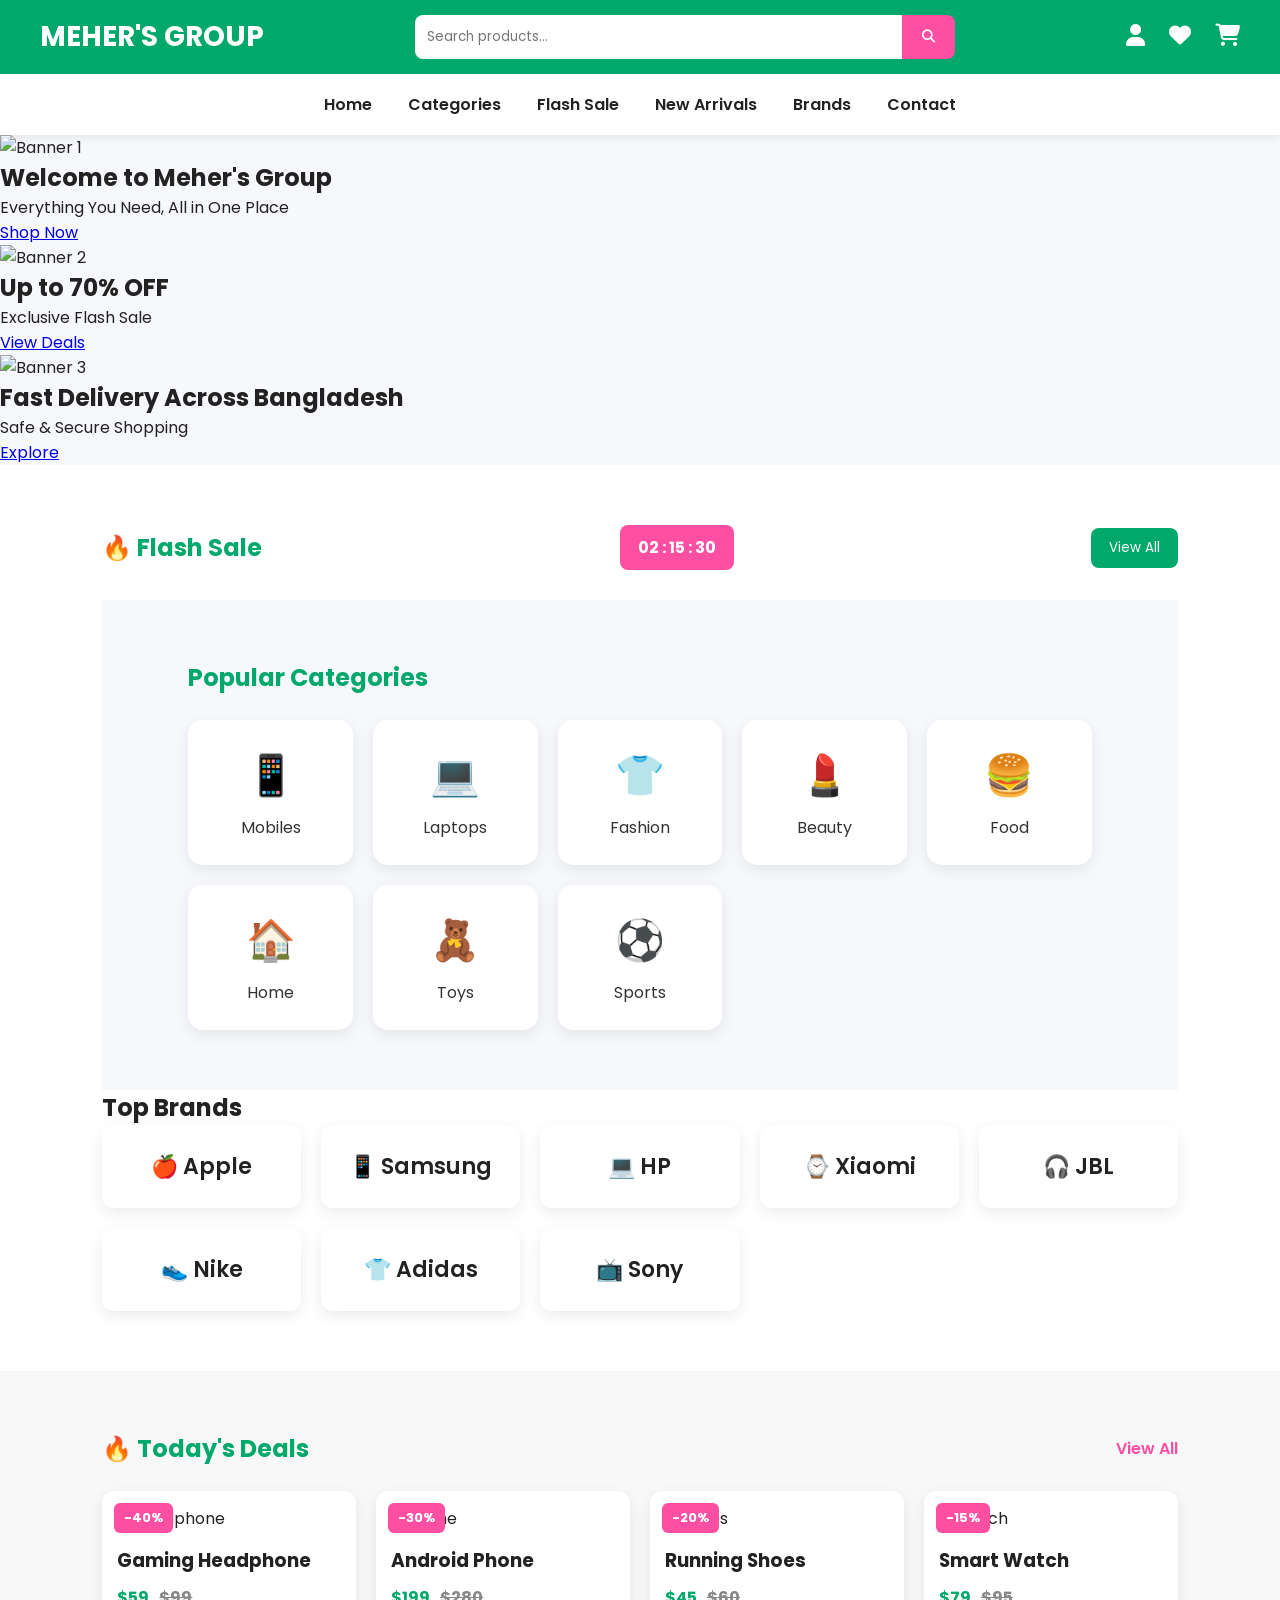
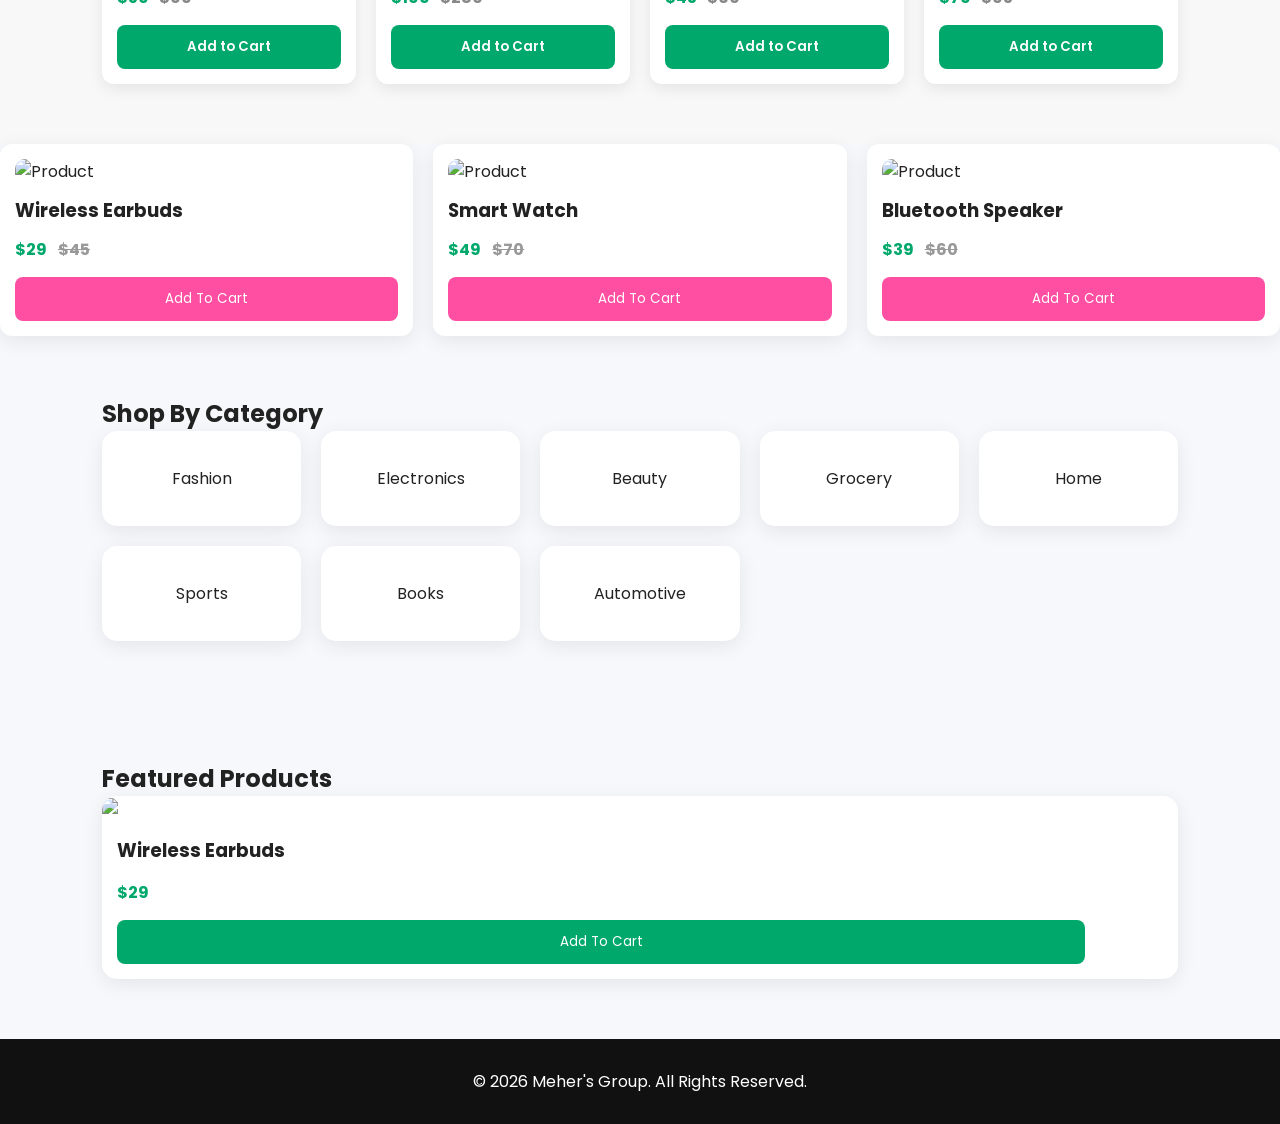
==== index.html @ bae9eb51 "Update index.html" ====
<!DOCTYPE html>
<html lang="en">
<head>
    <meta charset="UTF-8">
    <meta name="viewport" content="width=device-width, initial-scale=1.0">
    <title>Meher's Group - Shop Everything</title>

   <link rel="stylesheet" href="style.css">
    <link rel="stylesheet"
    href="https://cdnjs.cloudflare.com/ajax/libs/font-awesome/6.7.0/css/all.min.css">
</head>

<body>

<header class="header">

<div class="logo">
<h2>MEHER'S GROUP</h2>
</div>

<div class="search-box">
<input type="text" placeholder="Search products...">
<button><i class="fas fa-search"></i></button>
</div>

<div class="icons">
<i class="fas fa-user"></i>
<i class="fas fa-heart"></i>
<i class="fas fa-shopping-cart"></i>
</div>

</header>

<nav class="navbar">
<ul>
<li><a href="#">Home</a></li>
<li><a href="#">Categories</a></li>
<li><a href="#">Flash Sale</a></li>
<li><a href="#">New Arrivals</a></li>
<li><a href="#">Brands</a></li>
<li><a href="#">Contact</a></li>
</ul>
</nav>

<section class="hero-slider">

    <div class="slide active">
        <img src="https://picsum.photos/1400/500?random=1" alt="Banner 1">
        <div class="slide-content">
            <h1>Welcome to Meher's Group</h1>
            <p>Everything You Need, All in One Place</p>
            <a href="#" class="btn">Shop Now</a>
        </div>
    </div>

    <div class="slide">
        <img src="https://picsum.photos/1400/500?random=2" alt="Banner 2">
        <div class="slide-content">
            <h1>Up to 70% OFF</h1>
            <p>Exclusive Flash Sale</p>
            <a href="#" class="btn">View Deals</a>
        </div>
    </div>

    <div class="slide">
        <img src="https://picsum.photos/1400/500?random=3" alt="Banner 3">
        <div class="slide-content">
            <h1>Fast Delivery Across Bangladesh</h1>
            <p>Safe & Secure Shopping</p>
            <a href="#" class="btn">Explore</a>
        </div>
    </div>

</section>
<section class="flash-sale">

    <div class="flash-header">
        <h2>🔥 Flash Sale</h2>
        <span class="timer">02 : 15 : 30</span>
        <button>View All</button>
    </div>
<section class="popular-categories">

    <h2>Popular Categories</h2>

    <div class="category-grid">

        <div class="category-box">
            📱
            <p>Mobiles</p>
        </div>

        <div class="category-box">
            💻
            <p>Laptops</p>
        </div>

        <div class="category-box">
            👕
            <p>Fashion</p>
        </div>

        <div class="category-box">
            💄
            <p>Beauty</p>
        </div>

        <div class="category-box">
            🍔
            <p>Food</p>
        </div>

        <div class="category-box">
            🏠
            <p>Home</p>
        </div>

        <div class="category-box">
            🧸
            <p>Toys</p>
        </div>

        <div class="category-box">
            ⚽
            <p>Sports</p>
        </div>

    </div>

</section
    <section class="top-brands">

    <h2>Top Brands</h2>

    <div class="brands-grid">

        <div class="brand-card">🍎 Apple</div>
        <div class="brand-card">📱 Samsung</div>
        <div class="brand-card">💻 HP</div>
        <div class="brand-card">⌚ Xiaomi</div>
        <div class="brand-card">🎧 JBL</div>
        <div class="brand-card">👟 Nike</div>
        <div class="brand-card">👕 Adidas</div>
        <div class="brand-card">📺 Sony</div>

    </div>

</section>
    <section class="today-deals">

    <div class="section-title">
        <h2>🔥 Today's Deals</h2>
        <a href="#">View All</a>
    </div>

    <div class="deals-grid">

        <div class="deal-card">
            <span class="discount">-40%</span>
            <img src="https://via.placeholder.com/250x250" alt="Headphone">
            <h3>Gaming Headphone</h3>
            <div class="price">
                <strong>$59</strong>
                <del>$99</del>
            </div>
            <button>Add to Cart</button>
        </div>

        <div class="deal-card">
            <span class="discount">-30%</span>
            <img src="https://via.placeholder.com/250x250" alt="Phone">
            <h3>Android Phone</h3>
            <div class="price">
                <strong>$199</strong>
                <del>$280</del>
            </div>
            <button>Add to Cart</button>
        </div>

        <div class="deal-card">
            <span class="discount">-20%</span>
            <img src="https://via.placeholder.com/250x250" alt="Shoes">
            <h3>Running Shoes</h3>
            <div class="price">
                <strong>$45</strong>
                <del>$60</del>
            </div>
            <button>Add to Cart</button>
        </div>

        <div class="deal-card">
            <span class="discount">-15%</span>
            <img src="https://via.placeholder.com/250x250" alt="Watch">
            <h3>Smart Watch</h3>
            <div class="price">
                <strong>$79</strong>
                <del>$95</del>
            </div>
            <button>Add to Cart</button>
        </div>

    </div>

</section>
    <div class="flash-products">

        <div class="flash-card">
            <img src="https://via.placeholder.com/220x220" alt="Product">
            <h3>Wireless Earbuds</h3>
            <p class="price">$29 <span>$45</span></p>
            <button>Add To Cart</button>
        </div>

        <div class="flash-card">
            <img src="https://via.placeholder.com/220x220" alt="Product">
            <h3>Smart Watch</h3>
            <p class="price">$49 <span>$70</span></p>
            <button>Add To Cart</button>
        </div>

        <div class="flash-card">
            <img src="https://via.placeholder.com/220x220" alt="Product">
            <h3>Bluetooth Speaker</h3>
            <p class="price">$39 <span>$60</span></p>
            <button>Add To Cart</button>
        </div>

    </div>

</section>
<section class="categories">

<h2>Shop By Category</h2>

<div class="grid">

<div class="card">Fashion</div>
<div class="card">Electronics</div>
<div class="card">Beauty</div>
<div class="card">Grocery</div>
<div class="card">Home</div>
<div class="card">Sports</div>
<div class="card">Books</div>
<div class="card">Automotive</div>

</div>

</section>

<section class="products">

<h2>Featured Products</h2>

<div class="product-grid">

<!-- Product Card -->

<div class="product">

<img src="assets/images/product1.jpg">

<h3>Wireless Earbuds</h3>

<p>$29</p>

<button>Add To Cart</button>

</div>

</div>

</section>

<footer>

<p>© 2026 Meher's Group. All Rights Reserved.</p>

</footer>

<script src="app.js"></script>

</body>
</html>
---- style.css ----
/* Google Font */
@import url('https://fonts.googleapis.com/css2?family=Poppins:wght@300;400;500;600;700&display=swap');

*{
    margin:0;
    padding:0;
    box-sizing:border-box;
    font-family:'Poppins',sans-serif;
}

body{
    background:#f7f8fc;
    color:#222;
}

/* Header */
.header{
    display:flex;
    justify-content:space-between;
    align-items:center;
    padding:15px 40px;
    background:#00A86B;
    color:#fff;
    position:sticky;
    top:0;
    z-index:1000;
}

.logo h2{
    color:#fff;
    font-size:28px;
    font-weight:700;
}

.search-box{
    width:45%;
    display:flex;
}

.search-box input{
    width:100%;
    padding:12px;
    border:none;
    border-radius:8px 0 0 8px;
    outline:none;
}

.search-box button{
    background:#FF4FA3;
    color:white;
    border:none;
    padding:0 20px;
    border-radius:0 8px 8px 0;
    cursor:pointer;
}

/* Icons */
.icons i{
    margin-left:20px;
    font-size:22px;
    cursor:pointer;
    transition:.3s;
}

.icons i:hover{
    color:#FF4FA3;
}

/* Navbar */
.navbar{
    background:#fff;
    box-shadow:0 3px 10px rgba(0,0,0,.08);
}

.navbar ul{
    display:flex;
    justify-content:center;
    list-style:none;
}

.navbar li{
    margin:18px;
}

.navbar a{
    text-decoration:none;
    color:#222;
    font-weight:600;
}

.navbar a:hover{
    color:#00A86B;
}

/* Hero */
.hero{
    text-align:center;
    padding:80px 20px;
    background:linear-gradient(135deg,#00A86B,#FF4FA3);
    color:white;
}

.hero h1{
    font-size:48px;
}

.hero p{
    margin:20px 0;
    font-size:18px;
}

.hero button{
    background:white;
    color:#00A86B;
    border:none;
    padding:15px 35px;
    border-radius:30px;
    font-size:16px;
    font-weight:bold;
    cursor:pointer;
}

.hero button:hover{
    background:#FF4FA3;
    color:white;
}

/* Categories */
.categories{
    padding:60px 8%;
}

.grid{
    display:grid;
    grid-template-columns:repeat(auto-fit,minmax(180px,1fr));
    gap:20px;
}

.card{
    background:white;
    padding:35px;
    text-align:center;
    border-radius:15px;
    box-shadow:0 5px 20px rgba(0,0,0,.08);
    transition:.3s;
}

.card:hover{
    transform:translateY(-8px);
}

/* Products */
.products{
    padding:60px 8%;
}

.product-grid{
    display:grid;
    grid-template-columns:repeat(auto-fit,minmax(250px,1fr));
    gap:25px;
}

.product{
    background:white;
    border-radius:15px;
    overflow:hidden;
    box-shadow:0 5px 20px rgba(0,0,0,.08);
    transition:.3s;
}

.product:hover{
    transform:translateY(-8px);
}

.product img{
    width:100%;
}

.product h3{
    padding:15px;
}

.product p{
    color:#00A86B;
    font-weight:bold;
    padding:0 15px;
}

.product button{
    width:90%;
    margin:15px;
    background:#00A86B;
    color:white;
    border:none;
    padding:12px;
    border-radius:8px;
    cursor:pointer;
}

.product button:hover{
    background:#FF4FA3;
}

/* Footer */
footer{
    background:#111;
    color:white;
    text-align:center;
    padding:30px;
}

/* Mobile */
@media(max-width:768px){

.header{
    flex-direction:column;
    gap:15px;
}

.search-box{
    width:100%;
}

.navbar ul{
    flex-wrap:wrap;
}

.hero h1{
    font-size:32px;
}

}
/* Flash Sale */
.flash-sale{
    padding:60px 8%;
    background:#fff;
}

.flash-header{
    display:flex;
    justify-content:space-between;
    align-items:center;
    margin-bottom:30px;
}

.flash-header h2{
    color:#00A86B;
}

.timer{
    background:#FF4FA3;
    color:#fff;
    padding:10px 18px;
    border-radius:8px;
    font-weight:bold;
}

.flash-header button{
    background:#00A86B;
    color:#fff;
    border:none;
    padding:10px 18px;
    border-radius:8px;
    cursor:pointer;
}

.flash-products{
    display:grid;
    grid-template-columns:repeat(auto-fit,minmax(220px,1fr));
    gap:20px;
}

.flash-card{
    background:#fff;
    border-radius:12px;
    box-shadow:0 5px 20px rgba(0,0,0,.08);
    padding:15px;
    transition:.3s;
}

.flash-card:hover{
    transform:translateY(-8px);
}

.flash-card img{
    width:100%;
    border-radius:10px;
}

.flash-card h3{
    margin:12px 0;
}

.price{
    color:#00A86B;
    font-weight:bold;
}

.price span{
    color:#999;
    text-decoration:line-through;
    margin-left:8px;
}

.flash-card button{
    width:100%;
    margin-top:15px;
    background:#FF4FA3;
    color:#fff;
    border:none;
    padding:12px;
    border-radius:8px;
    cursor:pointer;
}
/* Popular Categories */

.popular-categories{
    padding:60px 8%;
    background:#f7f8fc;
}

.popular-categories h2{
    margin-bottom:25px;
    color:#00A86B;
}

.category-grid{
    display:grid;
    grid-template-columns:repeat(auto-fit,minmax(140px,1fr));
    gap:20px;
}

.category-box{
    background:#fff;
    border-radius:15px;
    padding:25px;
    text-align:center;
    font-size:40px;
    cursor:pointer;
    transition:.3s;
    box-shadow:0 5px 15px rgba(0,0,0,.08);
}

.category-box p{
    font-size:16px;
    margin-top:10px;
    color:#333;
}

.category-box:hover{
    background:#00A86B;
    color:#fff;
    transform:translateY(-8px);
}

.category-box:hover p{
    color:#fff;
}
/* Top Brands */

.top-brands{
    padding:60px 8%;
    background:#ffffff;
}

.top-brands h2{
    color:#00A86B;
    margin-bottom:25px;
}

.brands-grid{
    display:grid;
    grid-template-columns:repeat(auto-fit,minmax(180px,1fr));
    gap:20px;
}

.brand-card{
    background:#fff;
    border-radius:12px;
    padding:25px;
    text-align:center;
    font-size:22px;
    font-weight:600;
    box-shadow:0 5px 15px rgba(0,0,0,.08);
    transition:.3s;
    cursor:pointer;
}

.brand-card:hover{
    background:#FF4FA3;
    color:#fff;
    transform:translateY(-8px);
}
/* Today's Deals */

.today-deals{
    padding:60px 8%;
    background:#f8f8f8;
}

.section-title{
    display:flex;
    justify-content:space-between;
    align-items:center;
    margin-bottom:25px;
}

.section-title h2{
    color:#00A86B;
}

.section-title a{
    color:#FF4FA3;
    text-decoration:none;
    font-weight:600;
}

.deals-grid{
    display:grid;
    grid-template-columns:repeat(auto-fit,minmax(220px,1fr));
    gap:20px;
}

.deal-card{
    background:#fff;
    border-radius:12px;
    padding:15px;
    position:relative;
    box-shadow:0 5px 15px rgba(0,0,0,.08);
    transition:.3s;
}

.deal-card:hover{
    transform:translateY(-8px);
}

.discount{
    position:absolute;
    top:12px;
    left:12px;
    background:#FF4FA3;
    color:#fff;
    padding:5px 10px;
    border-radius:6px;
    font-size:13px;
    font-weight:bold;
}

.deal-card img{
    width:100%;
    border-radius:10px;
}

.deal-card h3{
    margin:15px 0 10px;
}

.deal-card .price{
    display:flex;
    gap:10px;
    align-items:center;
    margin-bottom:15px;
}

.deal-card del{
    color:#888;
}

.deal-card button{
    width:100%;
    padding:12px;
    border:none;
    border-radius:8px;
    background:#00A86B;
    color:#fff;
    cursor:pointer;
    font-weight:600;
}

.deal-card button:hover{
    background:#FF4FA3;
}
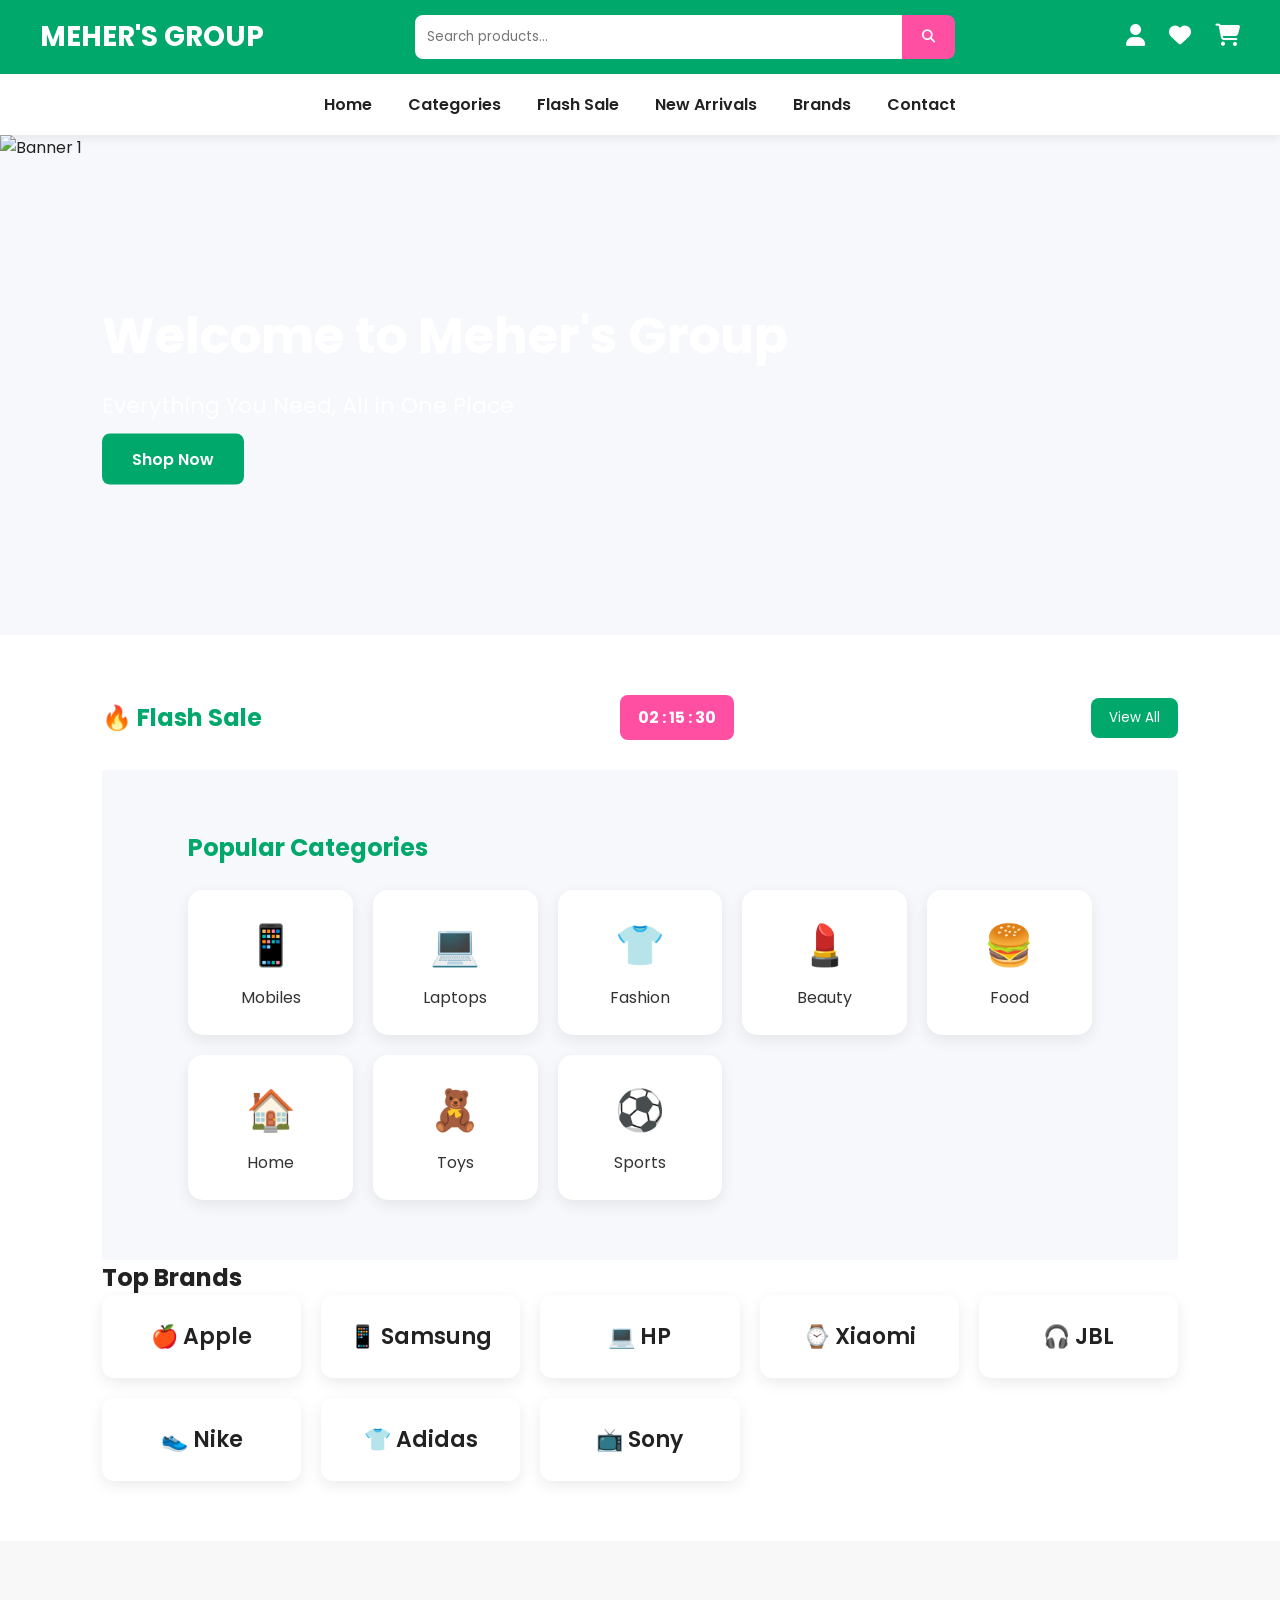
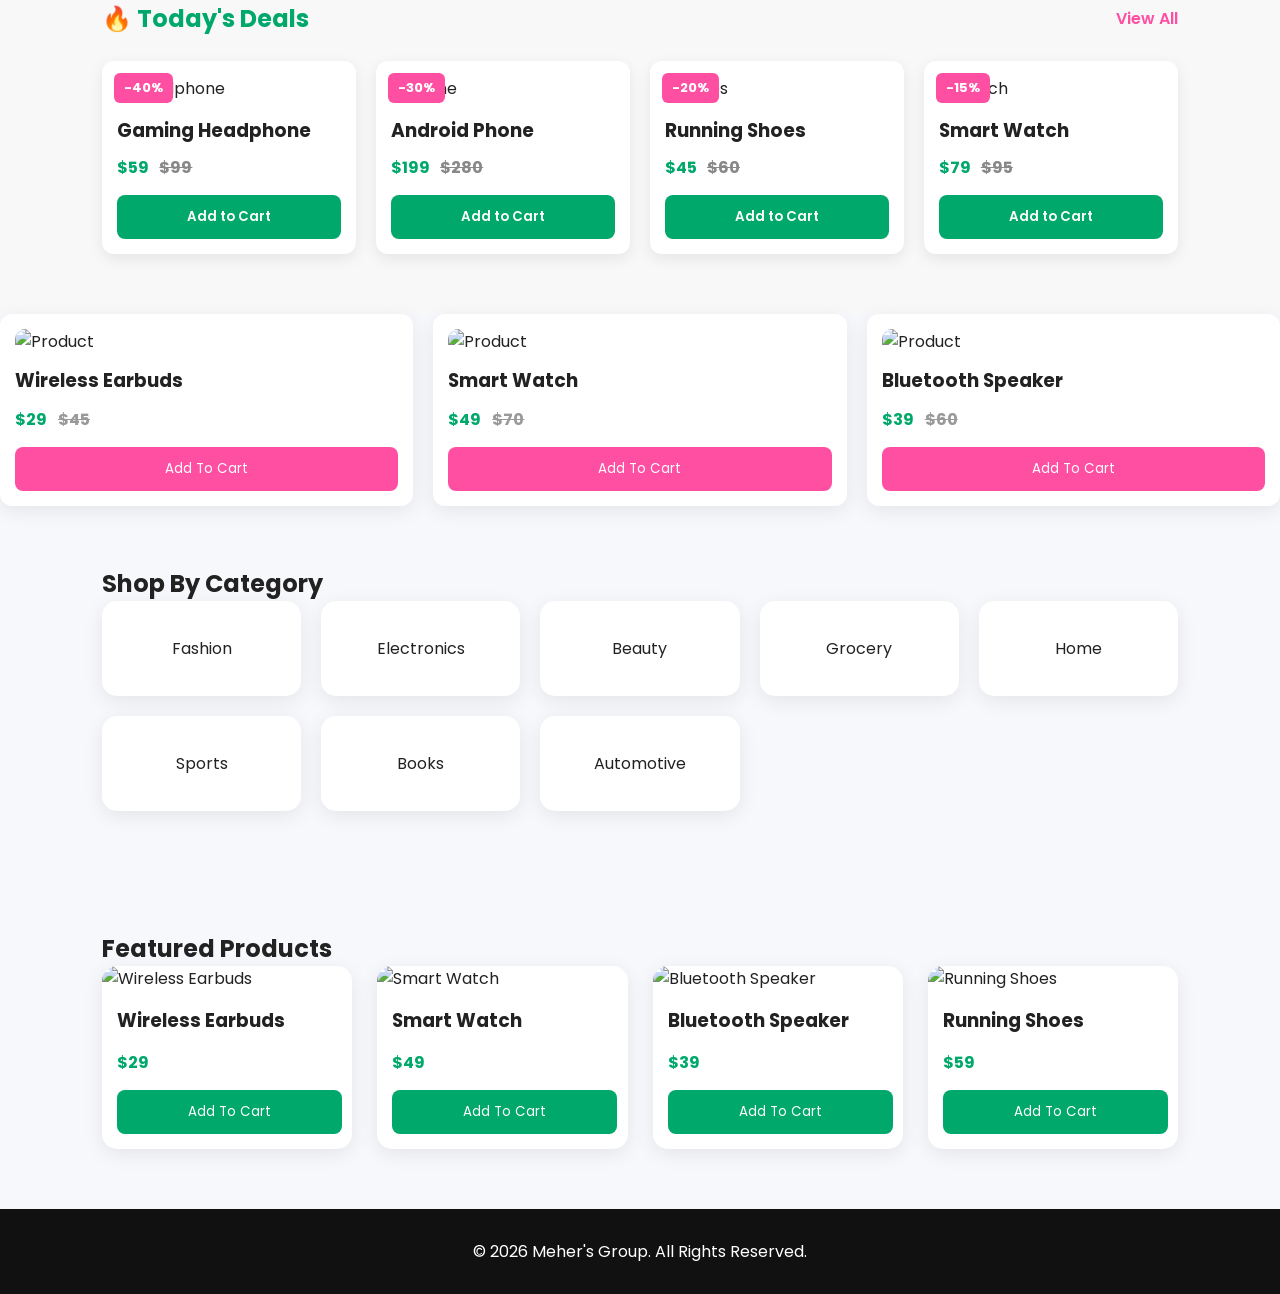
==== commit 1f2939d5: "Update index.html" ====
--- a/index.html
+++ b/index.html
@@ -253,24 +253,65 @@
 
 <div class="product-grid">
 
-<!-- Product Card -->
-
 <div class="product">
 
-<img src="assets/images/product1.jpg">
+<img src="https://via.placeholder.com/250" alt="Wireless Earbuds">
 
 <h3>Wireless Earbuds</h3>
 
 <p>$29</p>
 
-<button>Add To Cart</button>
-
-</div>
-
-</div>
-
-</section>
-
+<button class="add-cart" data-name="Wireless Earbuds" data-price="29">
+Add To Cart
+</button>
+
+</div>
+
+<div class="product">
+
+<img src="https://via.placeholder.com/250" alt="Smart Watch">
+
+<h3>Smart Watch</h3>
+
+<p>$49</p>
+
+<button class="add-cart" data-name="Smart Watch" data-price="49">
+Add To Cart
+</button>
+
+</div>
+
+<div class="product">
+
+<img src="https://via.placeholder.com/250" alt="Bluetooth Speaker">
+
+<h3>Bluetooth Speaker</h3>
+
+<p>$39</p>
+
+<button class="add-cart" data-name="Bluetooth Speaker" data-price="39">
+Add To Cart
+</button>
+
+</div>
+
+<div class="product">
+
+<img src="https://via.placeholder.com/250" alt="Running Shoes">
+
+<h3>Running Shoes</h3>
+
+<p>$59</p>
+
+<button class="add-cart" data-name="Running Shoes" data-price="59">
+Add To Cart
+</button>
+
+</div>
+
+</div>
+
+</section>
 <footer>
 
 <p>© 2026 Meher's Group. All Rights Reserved.</p>
--- a/style.css
+++ b/style.css
@@ -480,3 +480,59 @@
 .deal-card button:hover{
     background:#FF4FA3;
 }
+/* Hero Slider */
+
+.hero-slider{
+    position:relative;
+    width:100%;
+    height:500px;
+    overflow:hidden;
+}
+
+.slide{
+    position:absolute;
+    width:100%;
+    height:100%;
+    display:none;
+}
+
+.slide.active{
+    display:block;
+}
+
+.slide img{
+    width:100%;
+    height:100%;
+    object-fit:cover;
+}
+
+.slide-content{
+    position:absolute;
+    top:50%;
+    left:8%;
+    transform:translateY(-50%);
+    color:#fff;
+}
+
+.slide-content h1{
+    font-size:50px;
+    margin-bottom:15px;
+}
+
+.slide-content p{
+    font-size:22px;
+    margin-bottom:25px;
+}
+
+.btn{
+    background:#00A86B;
+    color:#fff;
+    padding:14px 30px;
+    border-radius:8px;
+    text-decoration:none;
+    font-weight:600;
+}
+
+.btn:hover{
+    background:#FF4FA3;
+}
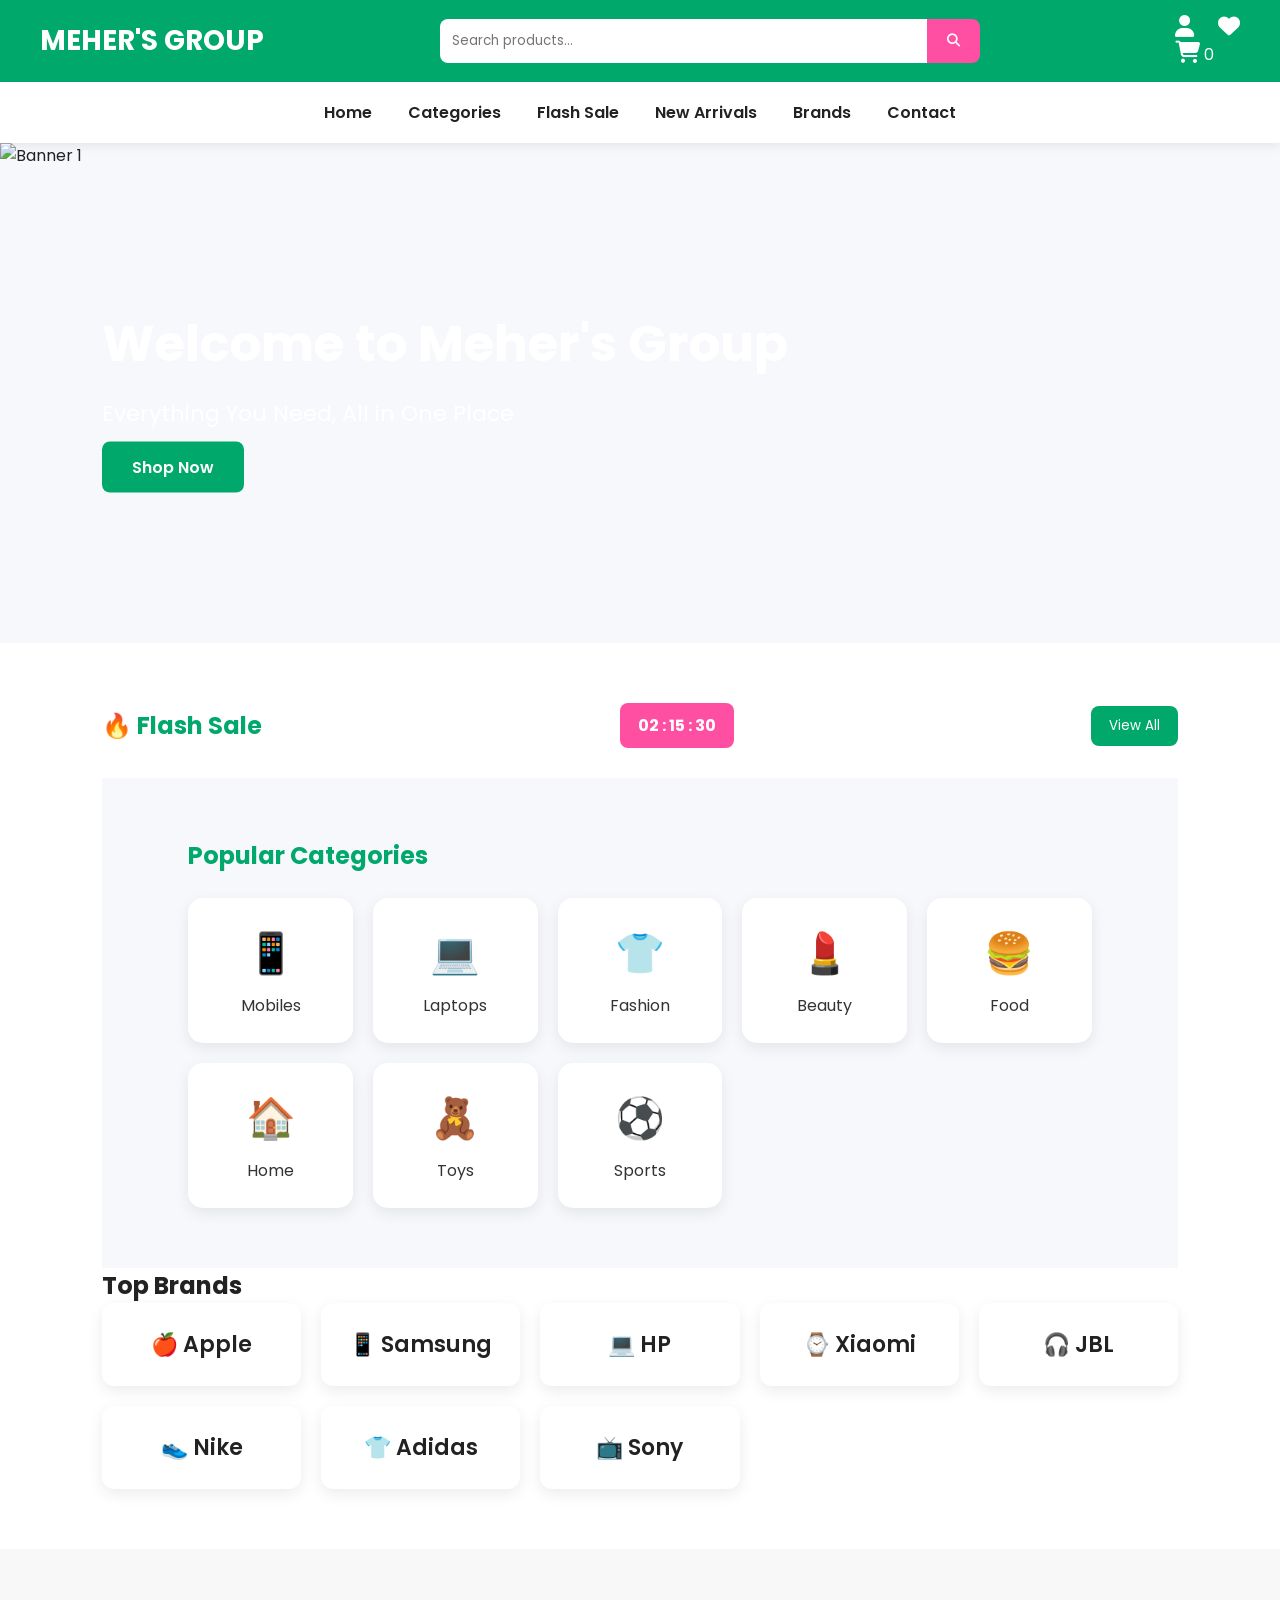
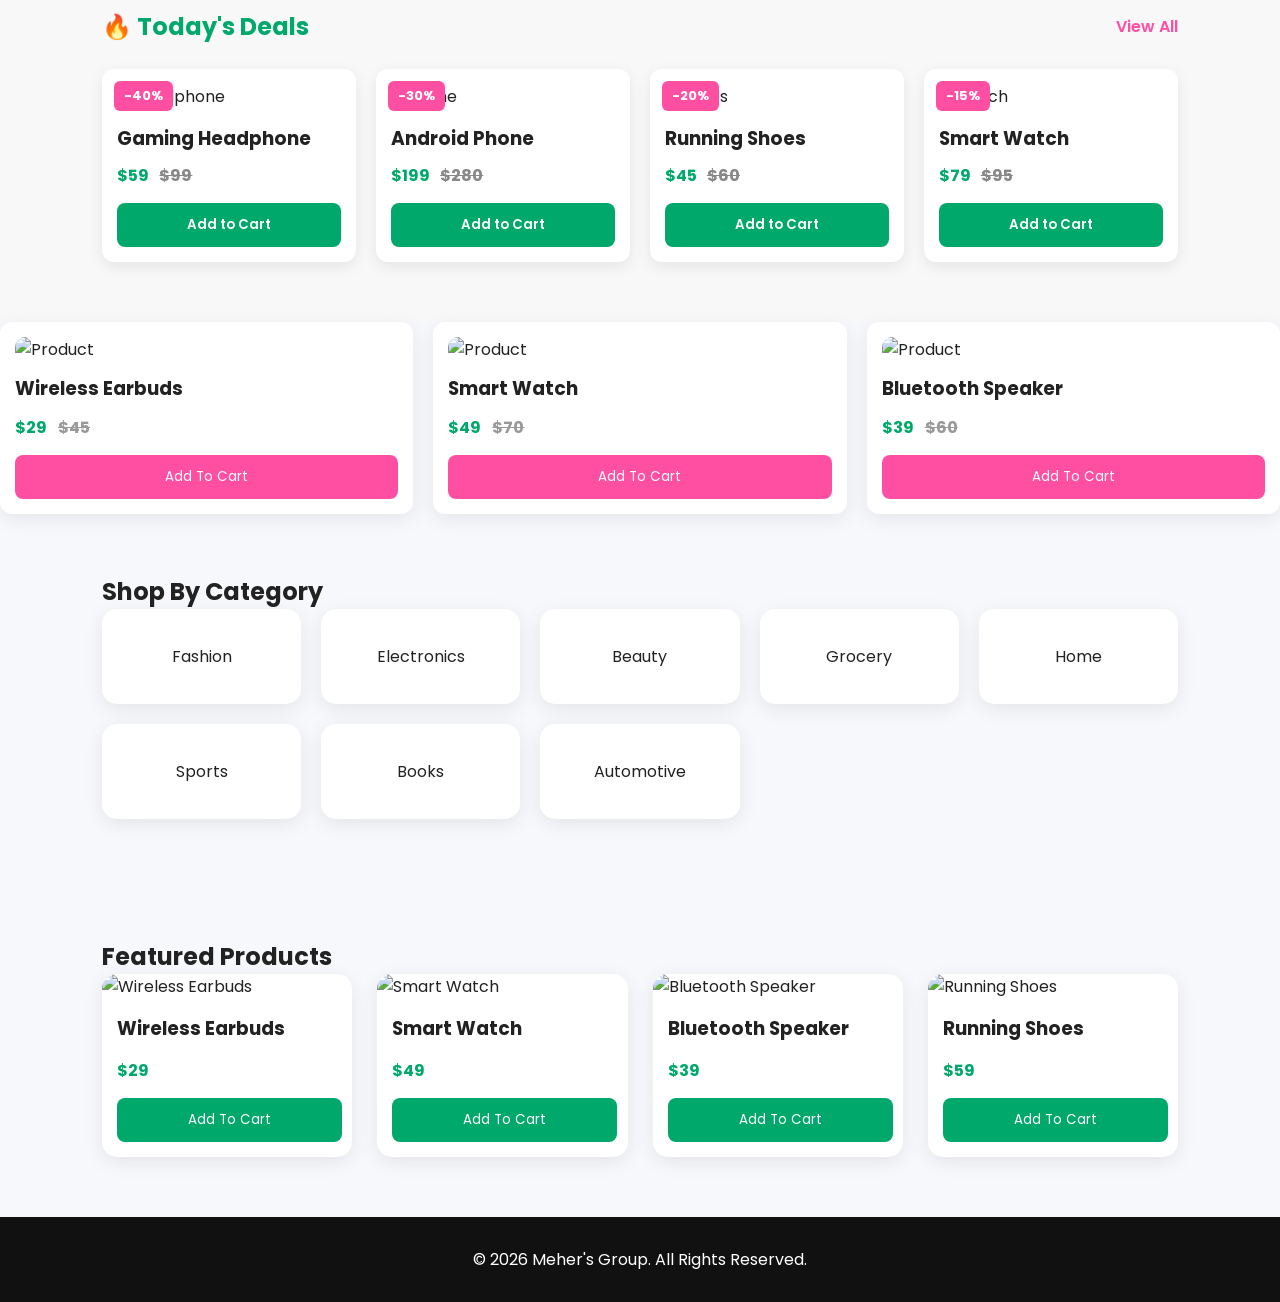
==== commit 042bbf5a: "Update index.html" ====
--- a/index.html
+++ b/index.html
@@ -24,11 +24,19 @@
 </div>
 
 <div class="icons">
+
 <i class="fas fa-user"></i>
+
 <i class="fas fa-heart"></i>
+
+<div class="cart-icon">
 <i class="fas fa-shopping-cart"></i>
-</div>
-
+
+<span id="cart-count">0</span>
+
+</div>
+
+</div>
 </header>
 
 <nav class="navbar">
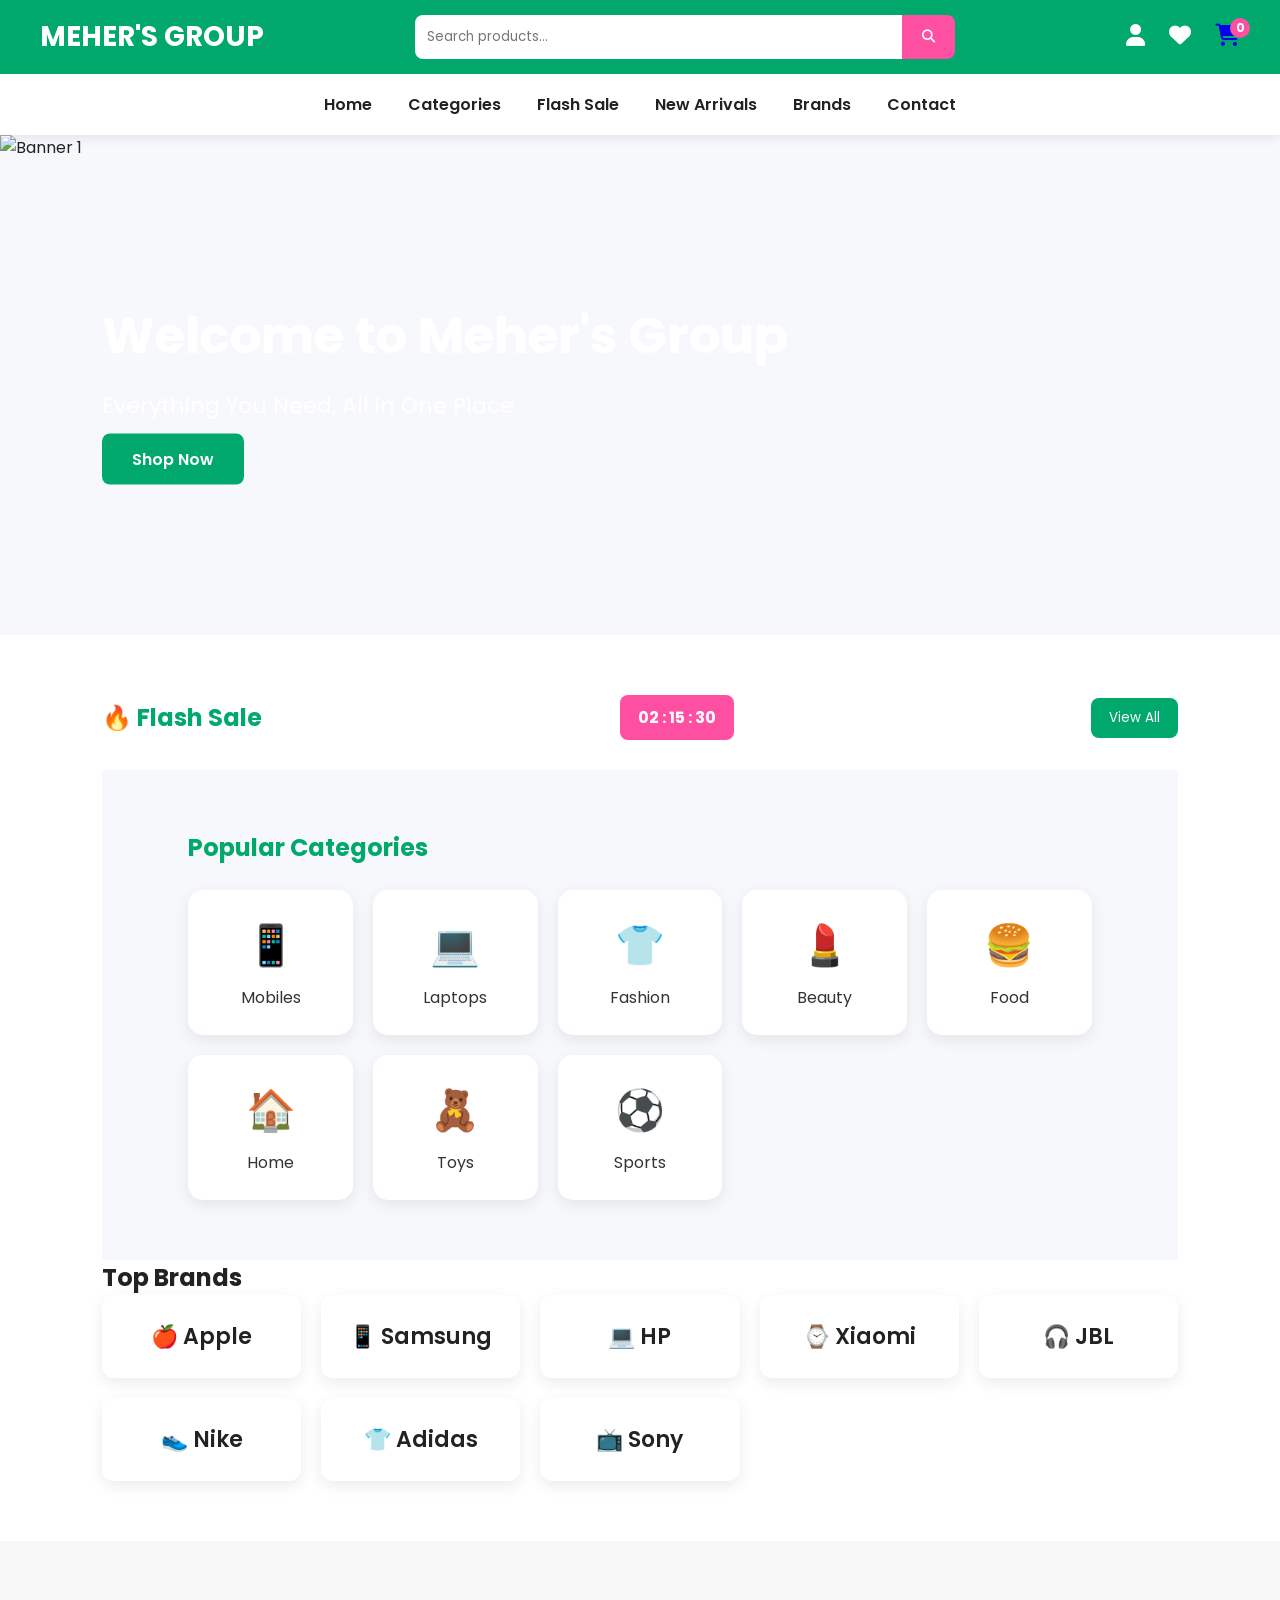
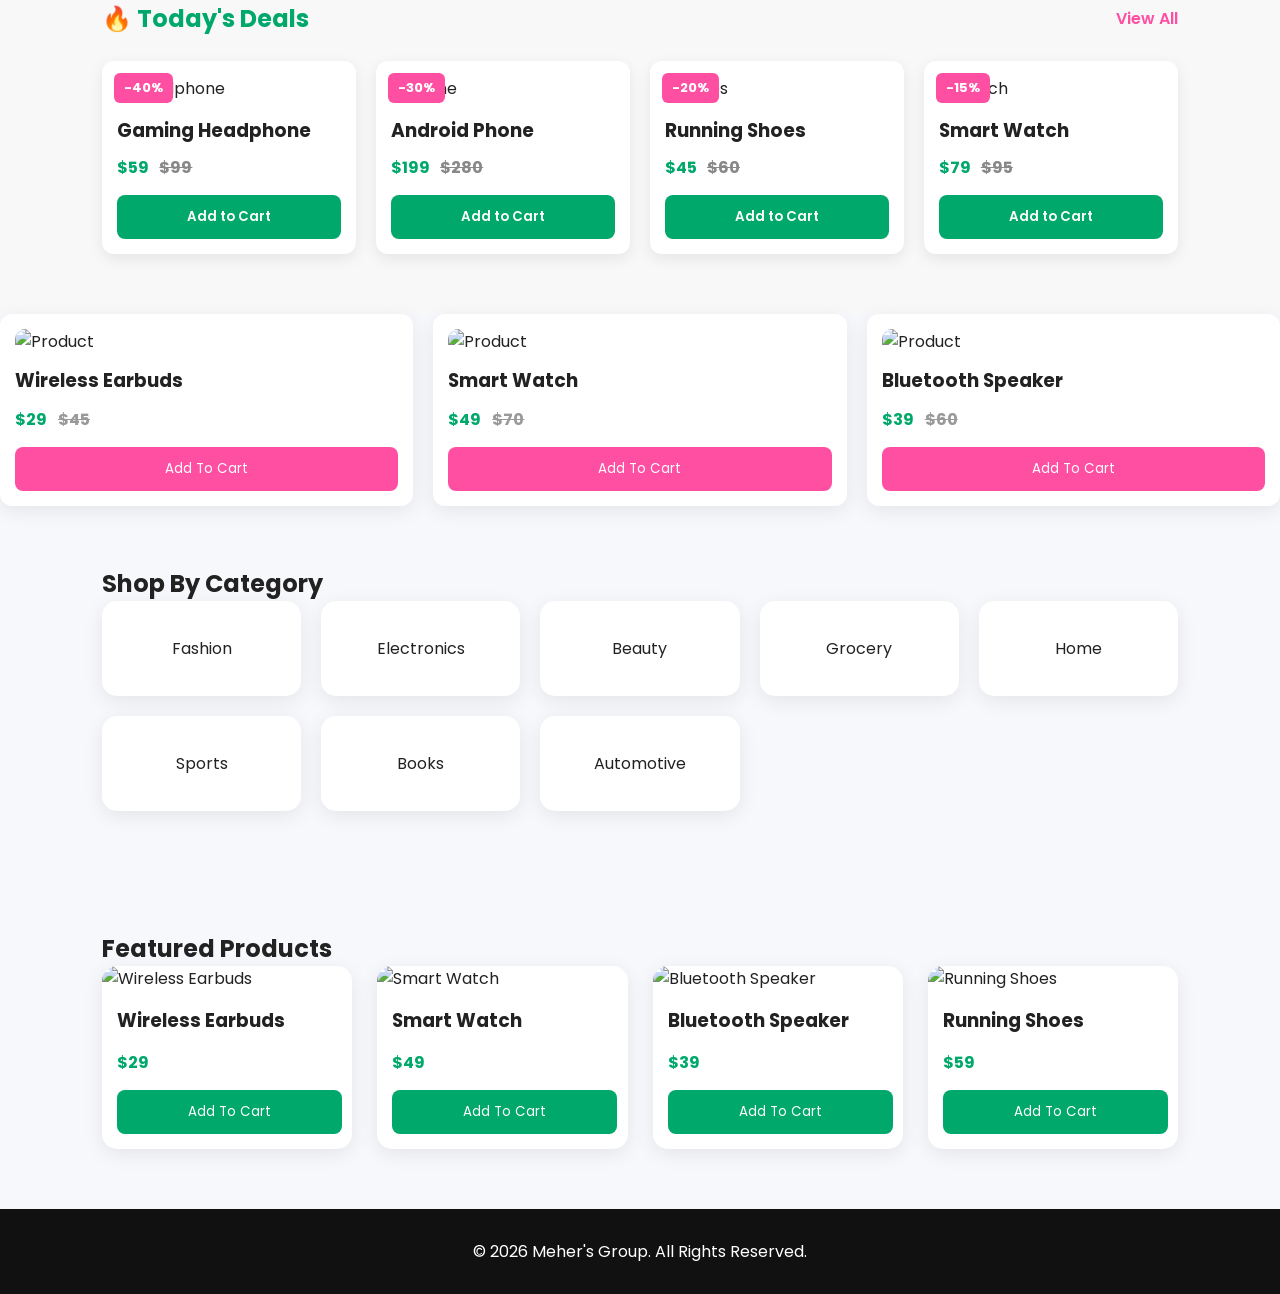
==== commit d107ea53: "Update index.html" ====
--- a/index.html
+++ b/index.html
@@ -29,14 +29,13 @@
 
 <i class="fas fa-heart"></i>
 
-<div class="cart-icon">
-<i class="fas fa-shopping-cart"></i>
-
-<span id="cart-count">0</span>
-
-</div>
-
-</div>
+<a href="cart.html" class="cart-icon">
+    <i class="fas fa-shopping-cart"></i>
+    <span id="cart-count">0</span>
+</a>
+
+</div>
+    
 </header>
 
 <nav class="navbar">
--- a/style.css
+++ b/style.css
@@ -536,3 +536,60 @@
 .btn:hover{
     background:#FF4FA3;
 }
+.cart-icon{
+    position:relative;
+    cursor:pointer;
+}
+
+#cart-count{
+    position:absolute;
+    top:-8px;
+    right:-10px;
+    background:#FF4FA3;
+    color:#fff;
+    width:20px;
+    height:20px;
+    border-radius:50%;
+    display:flex;
+    justify-content:center;
+    align-items:center;
+    font-size:12px;
+    font-weight:bold;
+}
+/* Cart Page */
+
+.cart-page{
+    padding:60px 8%;
+}
+
+.cart-item{
+    display:flex;
+    justify-content:space-between;
+    align-items:center;
+    background:#fff;
+    margin-bottom:15px;
+    padding:20px;
+    border-radius:10px;
+    box-shadow:0 3px 10px rgba(0,0,0,.08);
+}
+
+.cart-item button{
+    background:red;
+    color:#fff;
+    border:none;
+    padding:10px 15px;
+    border-radius:6px;
+    cursor:pointer;
+}
+
+.checkout-btn{
+    margin-top:30px;
+    width:100%;
+    padding:15px;
+    background:#00A86B;
+    color:#fff;
+    border:none;
+    border-radius:10px;
+    font-size:18px;
+    cursor:pointer;
+}
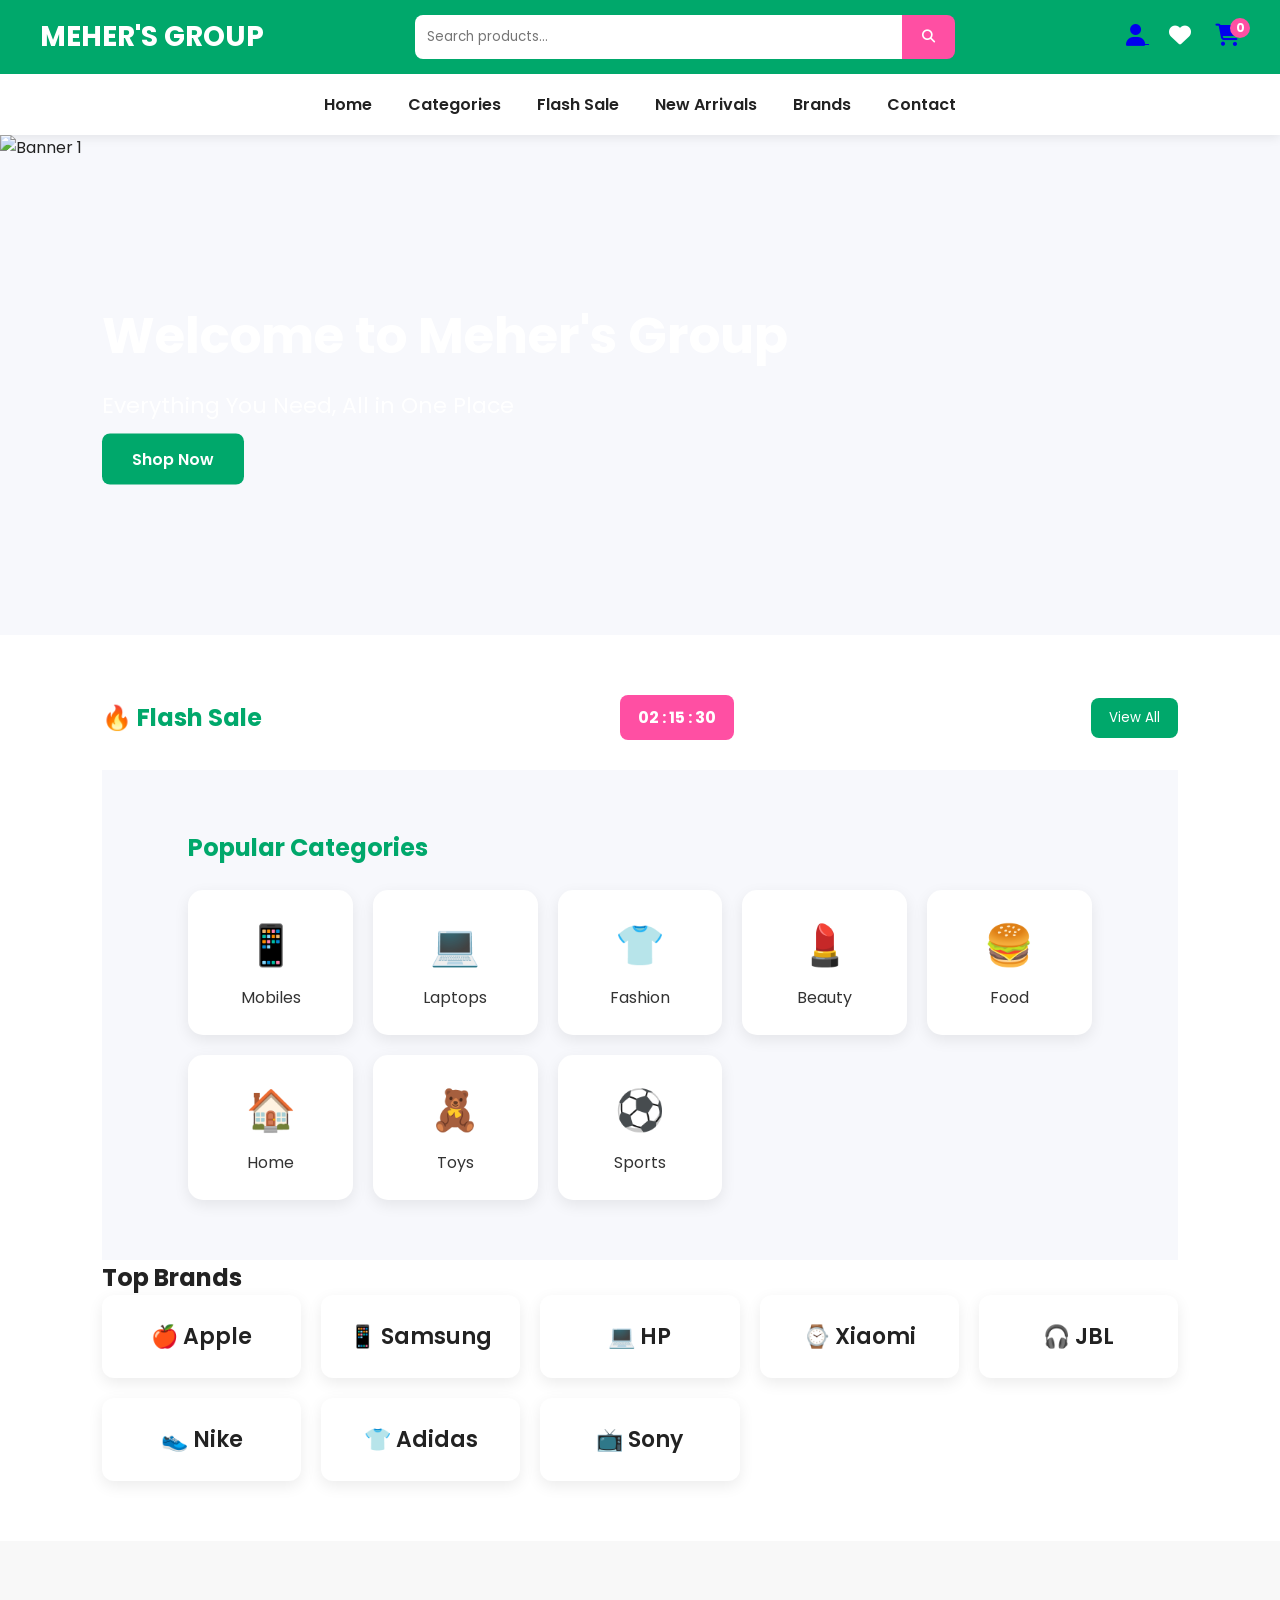
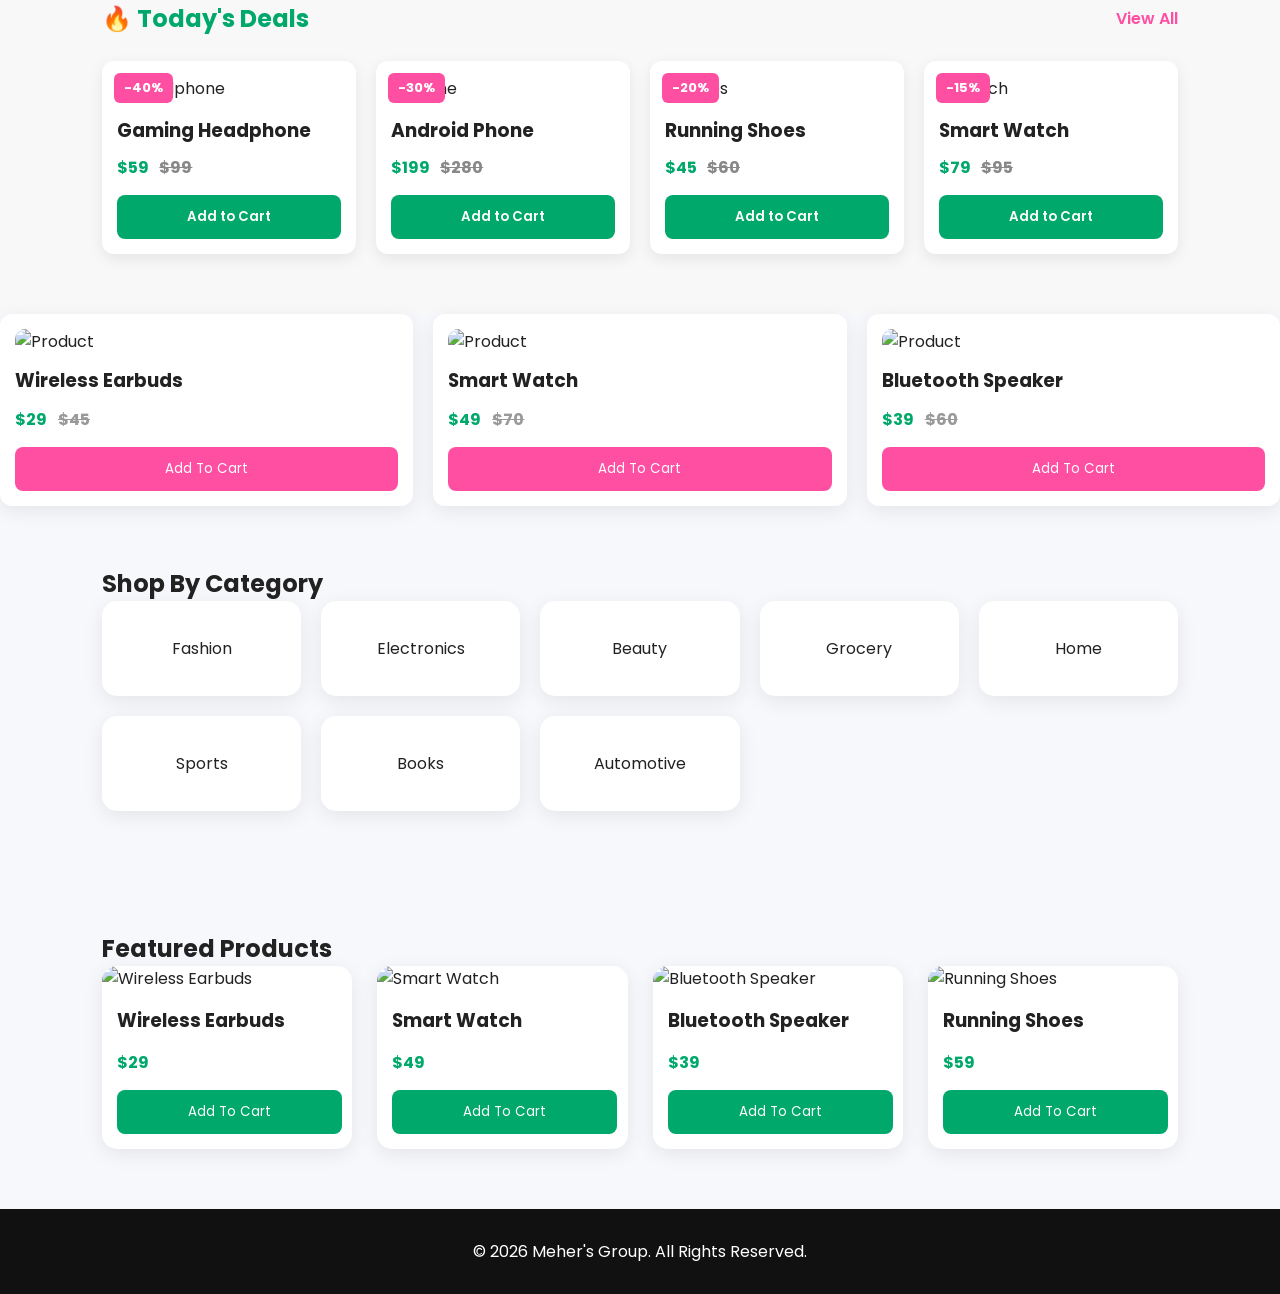
==== commit f8675caa: "Update index.html" ====
--- a/index.html
+++ b/index.html
@@ -25,7 +25,9 @@
 
 <div class="icons">
 
-<i class="fas fa-user"></i>
+<a href="login.html">
+    <i class="fas fa-user"></i>
+</a>
 
 <i class="fas fa-heart"></i>
 
--- a/style.css
+++ b/style.css
@@ -593,3 +593,46 @@
     font-size:18px;
     cursor:pointer;
 }
+/* Checkout */
+
+.checkout{
+    width:450px;
+    margin:60px auto;
+    background:#fff;
+    padding:30px;
+    border-radius:15px;
+    box-shadow:0 5px 20px rgba(0,0,0,.08);
+}
+
+.checkout h2{
+    margin-bottom:20px;
+    color:#00A86B;
+}
+
+.checkout input,
+.checkout select{
+    width:100%;
+    padding:15px;
+    margin-bottom:15px;
+    border:1px solid #ddd;
+    border-radius:8px;
+}
+
+.checkout button{
+    width:100%;
+    padding:15px;
+    border:none;
+    background:#00A86B;
+    color:#fff;
+    font-size:18px;
+    border-radius:8px;
+    cursor:pointer;
+
+    text-decoration: none;
+display: block;
+text-align: center;
+}
+
+.checkout button:hover{
+    background:#FF4FA3;
+}
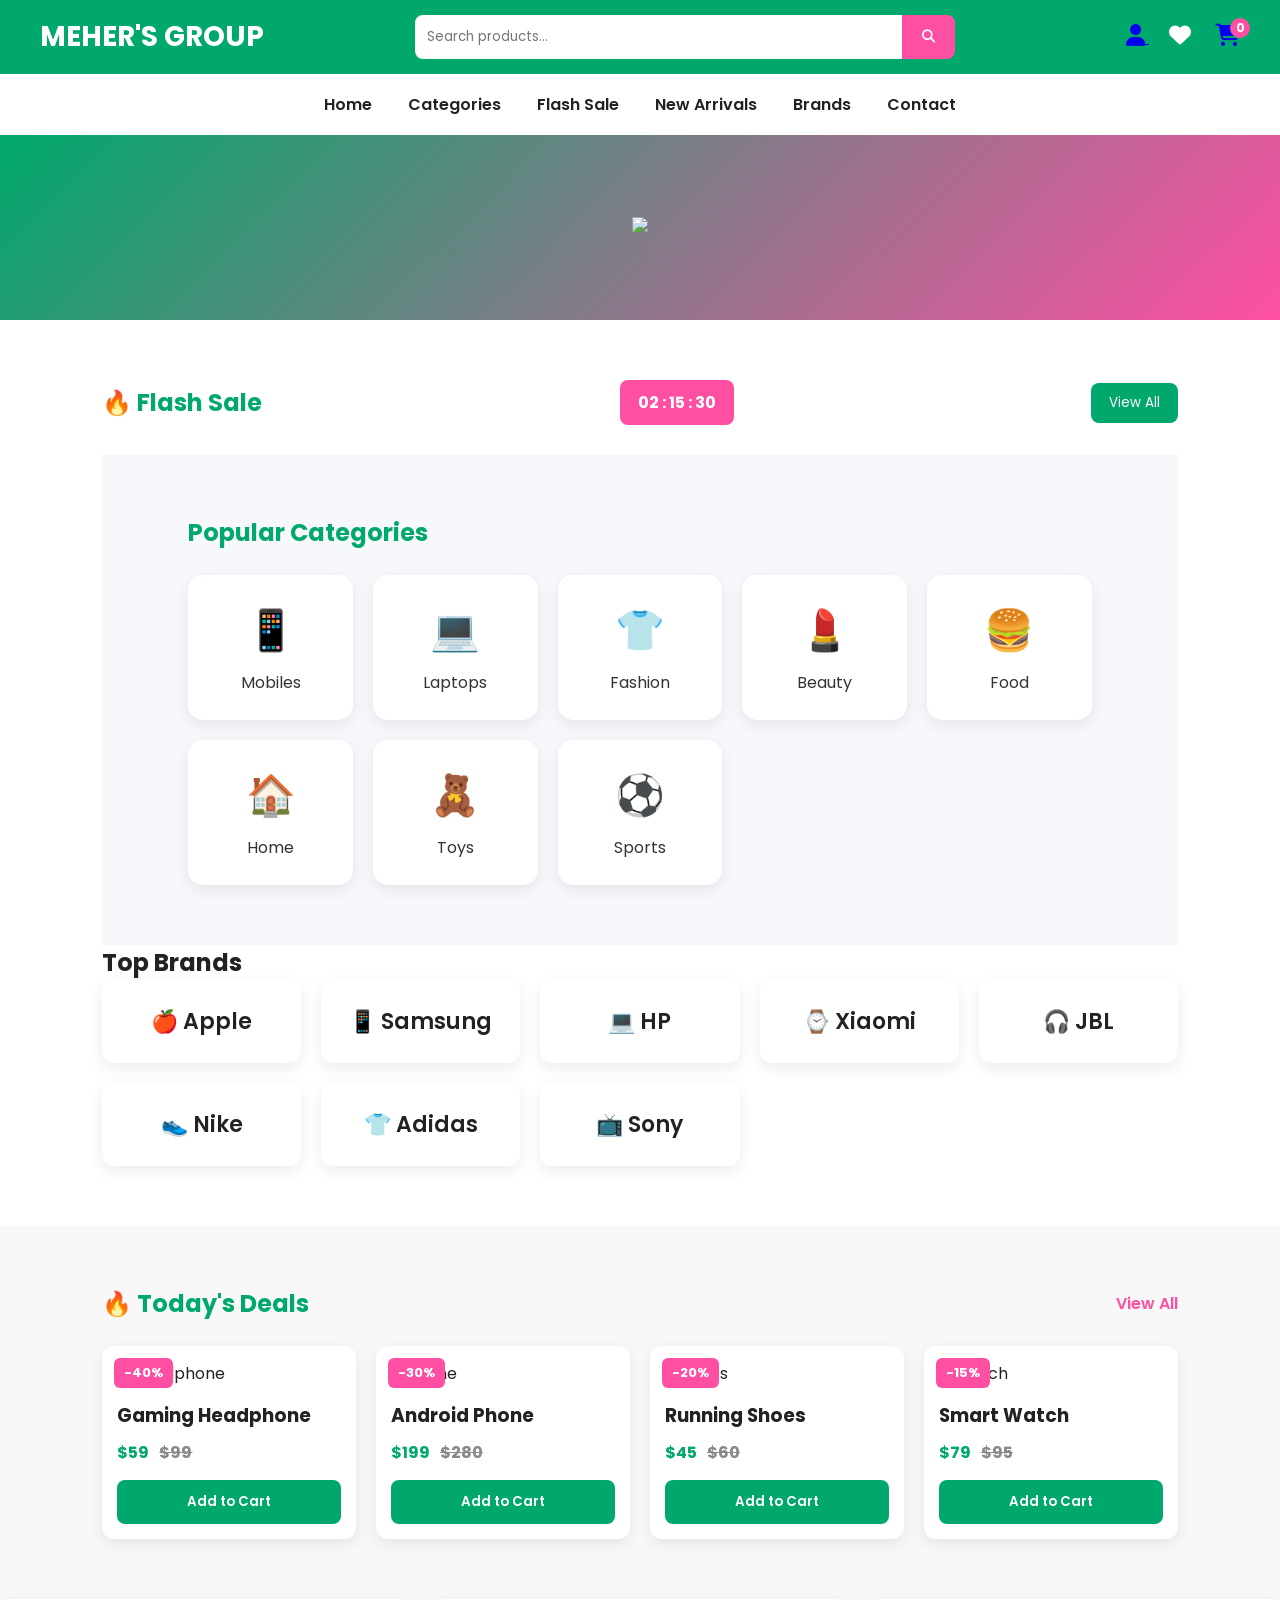
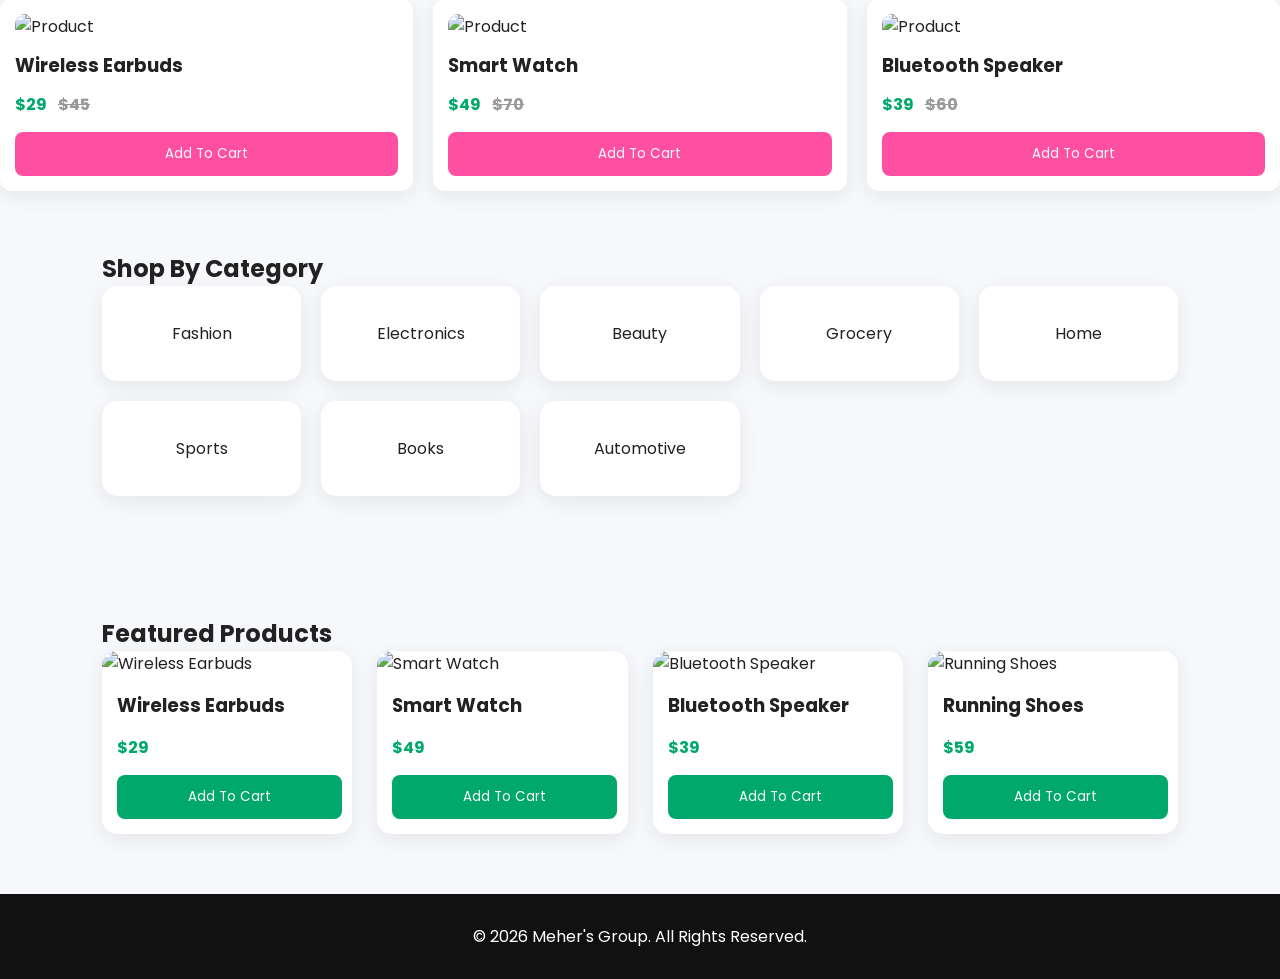
==== commit 3a777932: "Update index.html" ====
--- a/index.html
+++ b/index.html
@@ -51,36 +51,17 @@
 </ul>
 </nav>
 
-<section class="hero-slider">
-
-    <div class="slide active">
-        <img src="https://picsum.photos/1400/500?random=1" alt="Banner 1">
-        <div class="slide-content">
-            <h1>Welcome to Meher's Group</h1>
-            <p>Everything You Need, All in One Place</p>
-            <a href="#" class="btn">Shop Now</a>
-        </div>
-    </div>
-
-    <div class="slide">
-        <img src="https://picsum.photos/1400/500?random=2" alt="Banner 2">
-        <div class="slide-content">
-            <h1>Up to 70% OFF</h1>
-            <p>Exclusive Flash Sale</p>
-            <a href="#" class="btn">View Deals</a>
-        </div>
-    </div>
-
-    <div class="slide">
-        <img src="https://picsum.photos/1400/500?random=3" alt="Banner 3">
-        <div class="slide-content">
-            <h1>Fast Delivery Across Bangladesh</h1>
-            <p>Safe & Secure Shopping</p>
-            <a href="#" class="btn">Explore</a>
-        </div>
-    </div>
-
-</section>
+ <section class="hero">
+
+<div class="slider">
+
+<img id="banner"
+src="https://picsum.photos/1200/450?random=1">
+
+</div>
+
+</section>   
+
 <section class="flash-sale">
 
     <div class="flash-header">
@@ -260,8 +241,7 @@
 
 <h2>Featured Products</h2>
 
-<div class="product-grid">
-
+<div class="product-grid" id="product-grid">
 <div class="product">
 
 <img src="https://via.placeholder.com/250" alt="Wireless Earbuds">
--- a/style.css
+++ b/style.css
@@ -636,3 +636,28 @@
 .checkout button:hover{
     background:#FF4FA3;
 }
+/* Account */
+
+.account{
+    padding:60px 8%;
+}
+
+.account-card{
+    max-width:500px;
+    margin:auto;
+    background:#fff;
+    padding:30px;
+    border-radius:15px;
+    box-shadow:0 5px 20px rgba(0,0,0,.08);
+}
+
+.account-card h3{
+    margin-bottom:20px;
+    color:#00A86B;
+}
+
+.account-card p{
+    padding:15px 0;
+    border-bottom:1px solid #eee;
+    font-size:18px;
+}
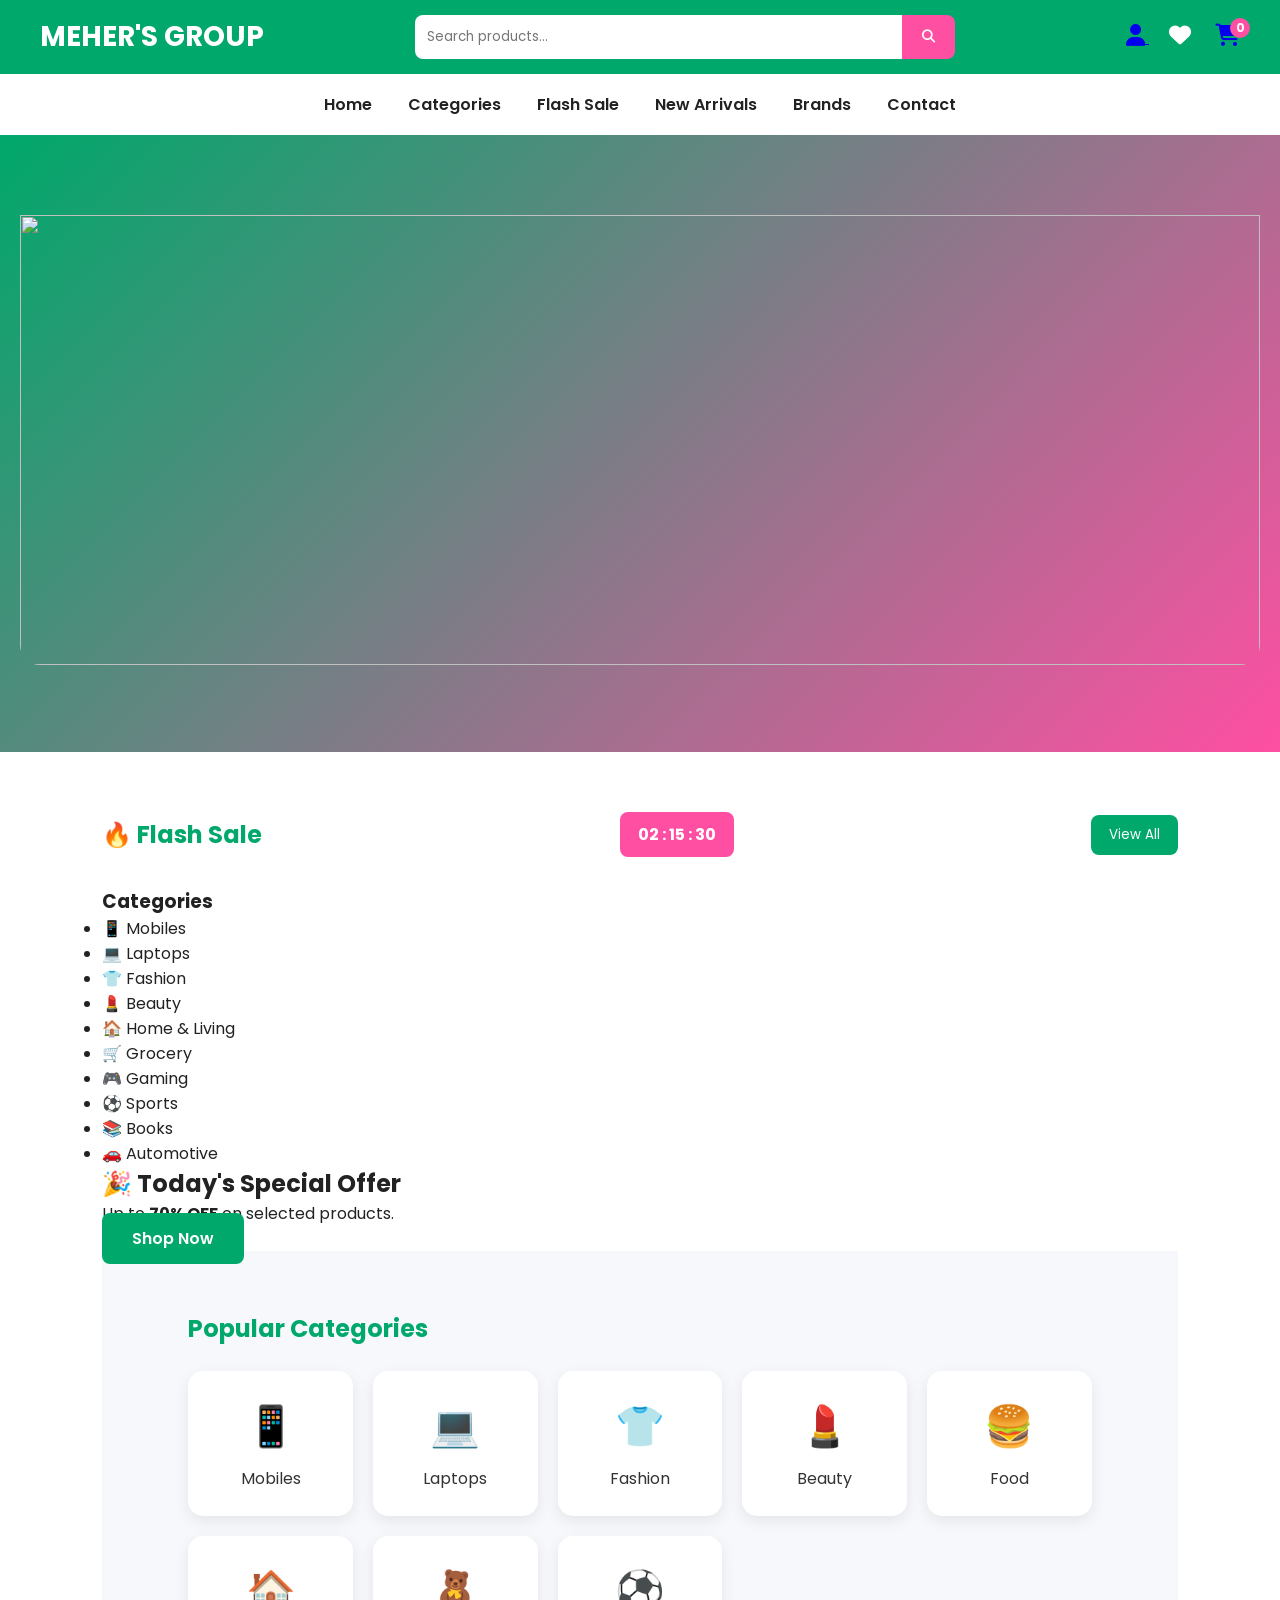
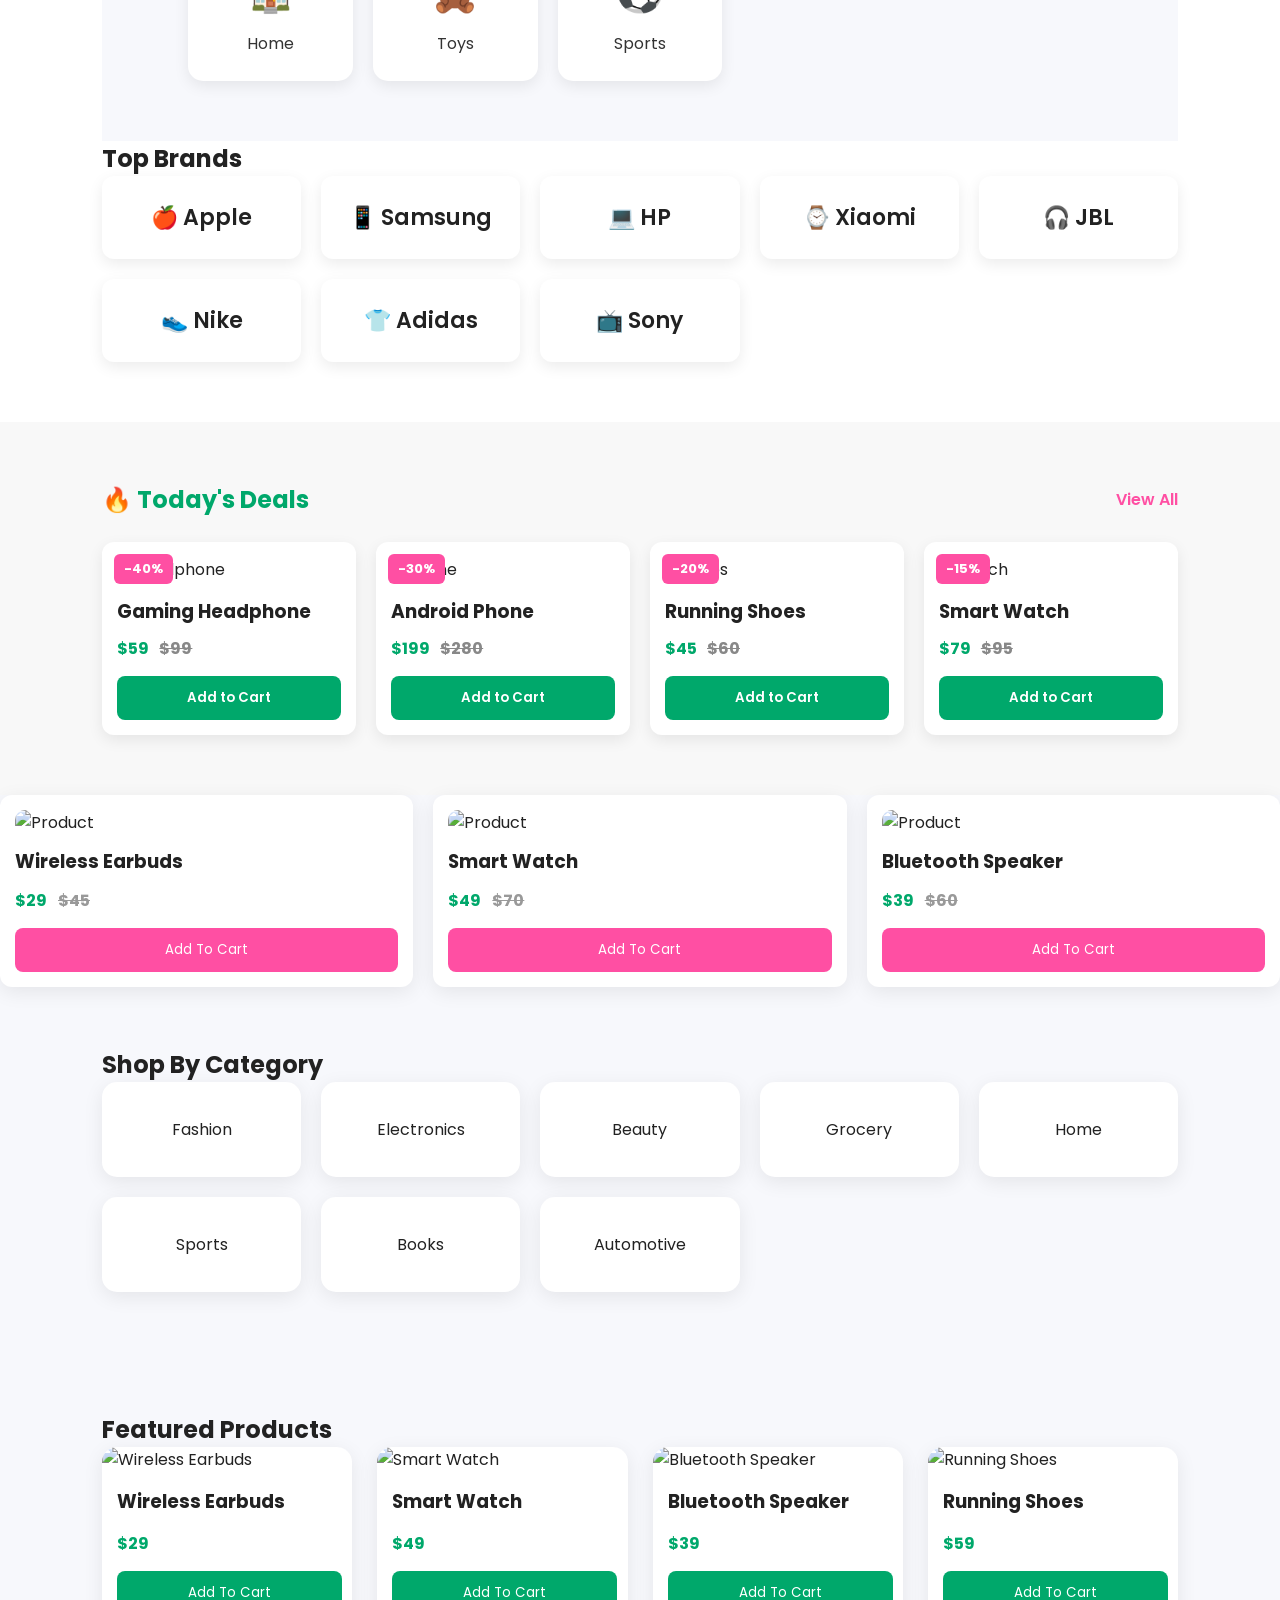
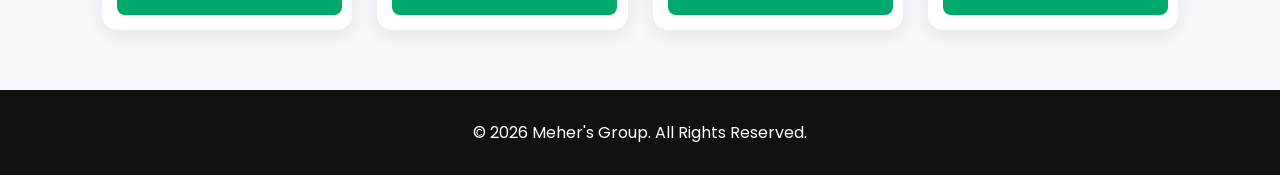
==== commit 616fa7a3: "Update index.html" ====
--- a/index.html
+++ b/index.html
@@ -69,6 +69,39 @@
         <span class="timer">02 : 15 : 30</span>
         <button>View All</button>
     </div>
+<section class="home-layout">
+
+    <aside class="sidebar">
+
+        <h3>Categories</h3>
+
+        <ul>
+            <li>📱 Mobiles</li>
+            <li>💻 Laptops</li>
+            <li>👕 Fashion</li>
+            <li>💄 Beauty</li>
+            <li>🏠 Home & Living</li>
+            <li>🛒 Grocery</li>
+            <li>🎮 Gaming</li>
+            <li>⚽ Sports</li>
+            <li>📚 Books</li>
+            <li>🚗 Automotive</li>
+        </ul>
+
+    </aside>
+
+    <div class="offer-box">
+
+        <h2>🎉 Today's Special Offer</h2>
+
+        <p>Up to <strong>70% OFF</strong> on selected products.</p>
+
+        <a href="#" class="btn">Shop Now</a>
+
+    </div>
+
+</section>
+    
 <section class="popular-categories">
 
     <h2>Popular Categories</h2>
--- a/style.css
+++ b/style.css
@@ -661,3 +661,16 @@
     border-bottom:1px solid #eee;
     font-size:18px;
 }
+/* Banner Slider */
+
+.slider{
+    width:100%;
+    overflow:hidden;
+}
+
+.slider img{
+    width:100%;
+    height:450px;
+    object-fit:cover;
+    border-radius:0 0 20px 20px;
+}
